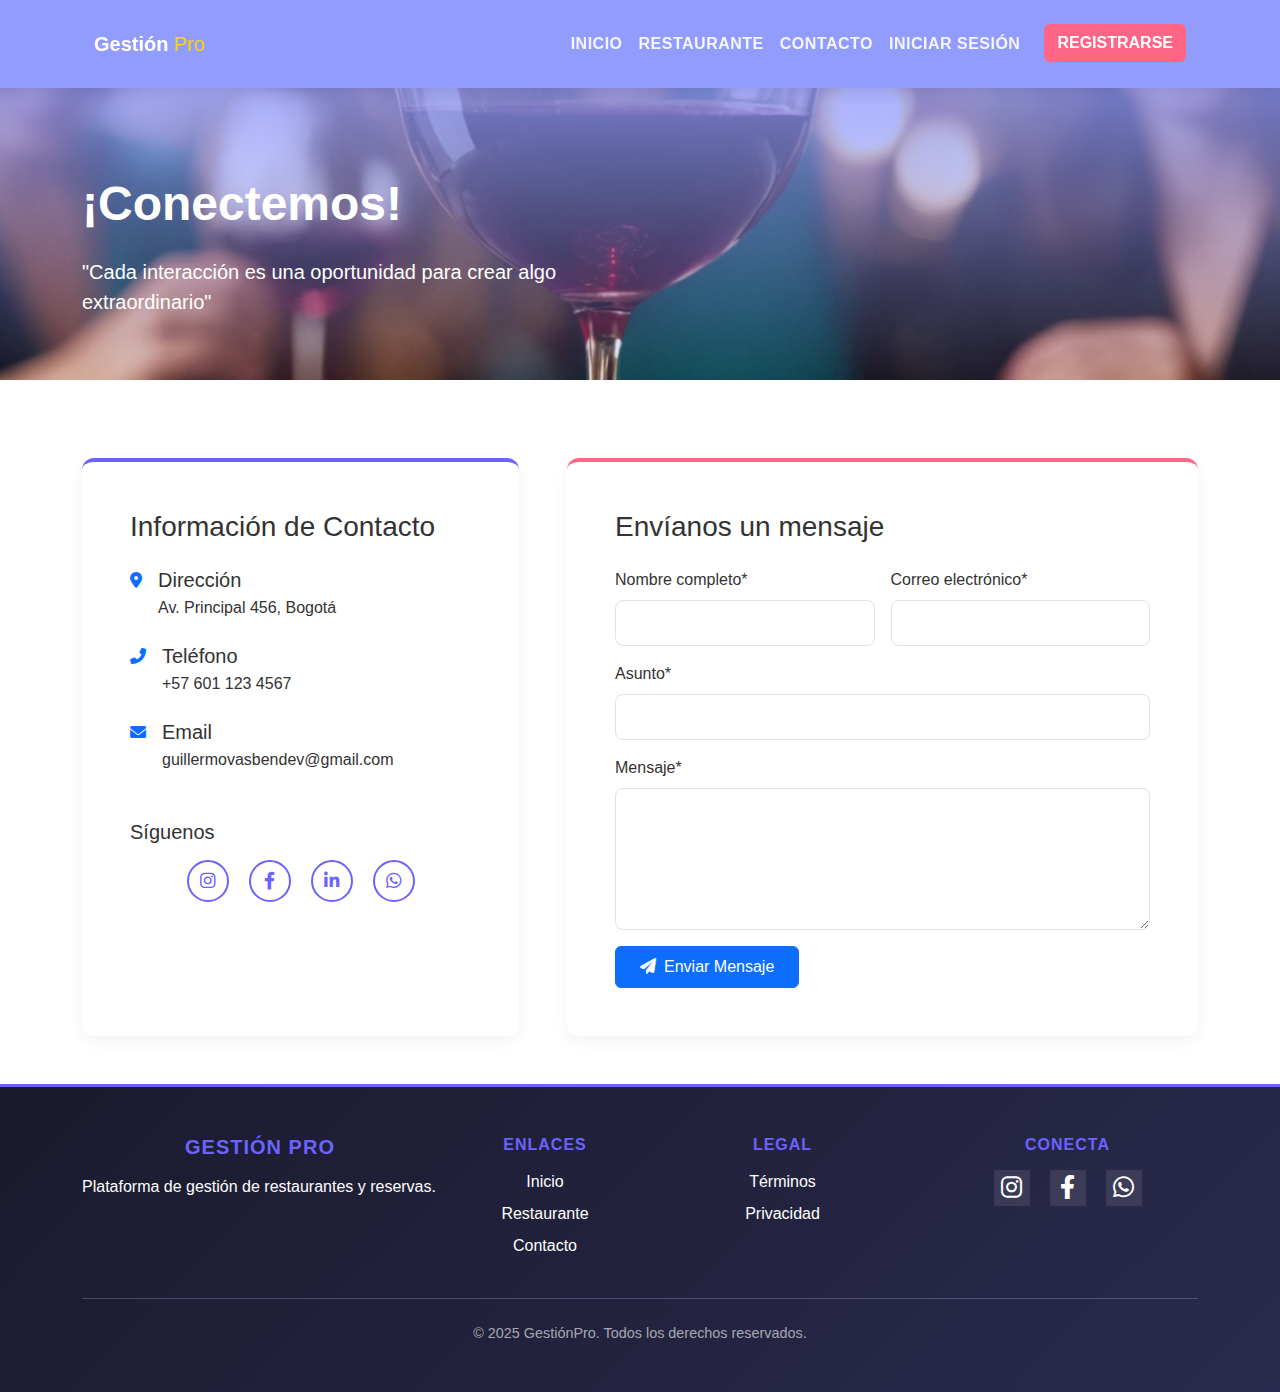
==== contact.html @ d3f45df8 "Envio primeros archivos con boostrap e imagenes" ====
<!DOCTYPE html>
<html lang="es">
<head>
    <meta charset="UTF-8">
    <meta name="viewport" content="width=device-width, initial-scale=1.0">
    <title>Contacto | GestiónPro</title>
    <!-- Bootstrap CSS -->
    <link href="https://cdn.jsdelivr.net/npm/bootstrap@5.3.0/dist/css/bootstrap.min.css" rel="stylesheet">
    <!-- Font Awesome -->
    <link rel="stylesheet" href="https://cdnjs.cloudflare.com/ajax/libs/font-awesome/6.0.0-beta3/css/all.min.css">
    <!-- CSS Personalizado -->
    <link rel="stylesheet" href="css/styles.css">
    <link rel="stylesheet" href="css/contact.css">
</head>
<body>
    <!-- HEADER CON COLOR #929cfd -->
    <header class="header py-3 fixed-top" style="background-color: #929cfd !important;">
        <div class="container">
            <nav class="navbar navbar-expand-lg navbar-dark">
                <div class="container-fluid">
                    <a class="navbar-brand logo" href="index.html">
                        <span class="logo-text">Gestión</span>
                        <span class="logo-highlight">Pro</span>
                    </a>
                    <button class="navbar-toggler" type="button" data-bs-toggle="collapse" data-bs-target="#navbarNav">
                        <span class="navbar-toggler-icon"></span>
                    </button>
                    <div class="collapse navbar-collapse" id="navbarNav">
                        <ul class="navbar-nav ms-auto">
                            <li class="nav-item"><a class="nav-link text-uppercase fw-bold" href="index.html">Inicio</a></li>
                            <li class="nav-item"><a class="nav-link text-uppercase fw-bold" href="restaurants.html">Restaurante</a></li>
                            <li class="nav-item"><a class="nav-link text-uppercase fw-bold active" href="contact.html">Contacto</a></li>
                            <li class="nav-item"><a class="nav-link text-uppercase fw-bold" href="login.html">Iniciar Sesión</a></li>
                            <li class="nav-item"><a class="btn btn-accent text-uppercase fw-bold ms-lg-3" href="register.html">Registrarse</a></li>
                        </ul>
                    </div>
                </div>
            </nav>
        </div>
    </header>

    <!-- HERO DE CONTACTO -->
    <section class="contact-hero">
        <div class="container h-100">
            <div class="row h-100 align-items-center">
                <div class="col-lg-6">
                    <h1 class="display-5 fw-bold mb-4 text-white">¡Conectemos!</h1>
                    <p class="lead mb-5 text-white">"Cada interacción es una oportunidad para crear algo extraordinario"</p>
                </div>
            </div>
        </div>
    </section>

    <!-- SECCIÓN DE CONTACTO -->
    <section class="contact-section py-5">
        <div class="container">
            <div class="row g-5">
                <!-- Info Contacto -->
                <div class="col-lg-5">
                    <div class="contact-info-card p-4 p-lg-5 h-100">
                        <h3 class="mb-4">Información de Contacto</h3>
                        
                        <div class="d-flex mb-4">
                            <i class="fas fa-map-marker-alt me-3 mt-1 text-primary"></i>
                            <div>
                                <h5 class="mb-1">Dirección</h5>
                                <p class="mb-0">Av. Principal 456, Bogotá</p>
                            </div>
                        </div>
                        
                        <div class="d-flex mb-4">
                            <i class="fas fa-phone-alt me-3 mt-1 text-primary"></i>
                            <div>
                                <h5 class="mb-1">Teléfono</h5>
                                <p class="mb-0">+57 601 123 4567</p>
                            </div>
                        </div>
                        
                        <div class="d-flex mb-4">   
                            <i class="fas fa-envelope me-3 mt-1 text-primary"></i>
                            <div>
                                <h5 class="mb-1">Email</h5>
                                <p class="mb-0">guillermovasbendev@gmail.com</p>
                            </div>
                        </div>
                        
                        <div class="mt-5">
                            <h5 class="mb-3">Síguenos</h5>
                            <div class="social-icons">
                                <a href="https://www.instagram.com/" target="_blank" class="btn btn-outline-primary btn-icon me-2">
                                    <i class="fab fa-instagram"></i>
                                </a>
                                <a href="https://www.whatsapp.com/?lang=es_LA" target="_blank" class="btn btn-outline-primary btn-icon me-2">
                                    <i class="fab fa-facebook-f"></i>
                                </a>
                                <a href="https://x.com/?lang=es" target="_blank" class="btn btn-outline-primary btn-icon me-2">
                                    <i class="fab fa-linkedin-in"></i>
                                </a>
                                <a href="https://wa.me/573001234567" target="_blank" class="btn btn-outline-primary btn-icon">
                                    <i class="fab fa-whatsapp"></i>
                                </a>
                            </div>
                        </div>
                    </div>
                </div>
                
                <!-- Formulario -->
                <div class="col-lg-7">
                    <div class="contact-form-card p-4 p-lg-5">
                        <h3 class="mb-4">Envíanos un mensaje</h3>
                        <form id="contactForm">
                            <div class="row g-3">
                                <div class="col-md-6">
                                    <label for="name" class="form-label">Nombre completo*</label>
                                    <input type="text" class="form-control" id="contactName" required>
                                </div>
                                <div class="col-md-6">
                                    <label for="email" class="form-label">Correo electrónico*</label>
                                    <input type="email" class="form-control" id="contactEmail" required>
                                </div>
                                <div class="col-12">
                                    <label for="subject" class="form-label">Asunto*</label>
                                    <input type="text" class="form-control" id="contactSubject" required>
                                </div>
                                <div class="col-12">
                                    <label for="message" class="form-label">Mensaje*</label>
                                    <textarea class="form-control" id="contactMessage" rows="5" required></textarea>
                                </div>
                                <div class="col-12">
                                    <button type="submit" class="btn btn-primary px-4 py-2">
                                        <i class="fas fa-paper-plane me-2"></i>Enviar Mensaje
                                    </button>
                                </div>
                            </div>
                        </form>
                    </div>
                </div>
            </div>
        </div>
    </section>

    <!-- FOOTER COMPLETO -->
    <footer class="footer py-4 py-md-5 bg-dark text-white">
        <div class="container">
            <div class="row">
                <div class="col-md-4 mb-4 mb-md-0">
                    <h5 class="logo mb-3">
                        <span class="logo-text">Gestión</span>
                        <span class="logo-highlight">Pro</span>
                    </h5>
                    <p class="mb-0">Plataforma de gestión de restaurantes y reservas.</p>
                </div>
                <div class="col-md-2 mb-4 mb-md-0">
                    <h5 class="h6 mb-3">Enlaces</h5>
                    <ul class="list-unstyled">
                        <li class="mb-2"><a href="index.html" class="text-white text-decoration-none">Inicio</a></li>
                        <li class="mb-2"><a href="#services" class="text-white text-decoration-none">Restaurante</a></li>
                        <li class="mb-2"><a href="contact.html" class="text-white text-decoration-none">Contacto</a></li>
                    </ul>
                </div>
                <div class="col-md-3 mb-4 mb-md-0">
                    <h5 class="h6 mb-3">Legal</h5>
                    <ul class="list-unstyled">
                        <li class="mb-2"><a href="#" class="text-white text-decoration-none">Términos</a></li>
                        <li class="mb-2"><a href="#" class="text-white text-decoration-none">Privacidad</a></li>
                    </ul>
                </div>
                <div class="col-md-3">
                    <h5 class="h6 mb-3">Conecta</h5>
                    <div class="social-icons">
                        <a href="https://www.instagram.com/" target="_blank" class="text-white me-2">
                            <i class="fab fa-instagram fa-lg"></i>
                        </a>
                        <a href="https://www.whatsapp.com/?lang=es_LA" target="_blank" class="text-white me-2">
                            <i class="fab fa-facebook-f fa-lg"></i>
                        </a>
                        <a href="https://x.com/?lang=es" target="_blank" class="text-white">
                            <i class="fab fa-whatsapp fa-lg"></i>
                        </a>
                    </div>
                </div>
            </div>
            <hr class="my-4 bg-light">
            <div class="text-center">
                <p class="small mb-0">© 2025 GestiónPro. Todos los derechos reservados.</p>
            </div>
        </div>
    </footer>

    <!-- Modal de Confirmación -->
    <div class="modal fade" id="contactModal" tabindex="-1" aria-hidden="true">
        <div class="modal-dialog modal-dialog-centered">
            <div class="modal-content">
                <div class="modal-body text-center p-5">
                    <i class="fas fa-check-circle text-success mb-4" style="font-size: 3rem;"></i>
                    <h4 class="mb-3">¡Mensaje Enviado!</h4>
                    <p class="mb-4">Hemos recibido tu consulta y te responderemos pronto.</p>
                    <button type="button" class="btn btn-primary" data-bs-dismiss="modal">Aceptar</button>
                </div>
            </div>
        </div>
    </div>

    <!-- Bootstrap JS -->
    <script src="https://cdn.jsdelivr.net/npm/bootstrap@5.3.0/dist/js/bootstrap.bundle.min.js"></script>
    <!-- JS Personalizado -->
    <script src="js/contact.js"></script>
</body>
</html>
---- css/styles.css ----
/* Paleta de colores */
:root {
    --primary: #6C63FF;
    --secondary: #4DAAF8;
    --accent: #FF6584;
    --dark: #1A1A2E;
    --light: #F8F9FA;
}

/* Hero con gradiente y overlay */
.hero {
    background: 
        linear-gradient(135deg, rgba(76, 81, 191, 0.1) 0%, rgba(102, 126, 234, 0.1) 100%),
        url('/images/hero.png') no-repeat center center/cover;
    min-height: 100vh;
    padding-top: 80px;
    color: white;
    position: relative;
}

/* Animaciones personalizadas */
@keyframes float {
    0% { transform: translateY(0px); }
    50% { transform: translateY(-10px); }
    100% { transform: translateY(0px); }
}

.hero .btn-primary {
    animation: float 3s ease-in-out infinite;
}

/* === Footer - Diseño mejorado === */
.footer {
    background: linear-gradient(135deg, var(--dark) 0%, #2a2a4e 100%); /* Degradado oscuro */
    color: white;
    border-top: 3px solid var(--primary); /* Borde superior morado */
}

/* Títulos de secciones */
.footer h5 {
    text-align: center;
    color: var(--primary); /* Morado (#6C63FF) */
    font-weight: 700;
    margin-bottom: 1.2rem;
    text-transform: uppercase;
    letter-spacing: 1px;
}

/* Enlaces */
.footer .list-unstyled {
    text-align: center;
    padding-left: 0;
}

.footer .list-unstyled a {
    text-decoration: none;
    color: rgba(255, 255, 255, 0.8); /* Blanco con 80% opacidad */
    display: block; /* Para mejor espaciado */
    margin: 0.5rem 0;
    transition: all 0.3s;
}

.footer .list-unstyled a:hover {
    color: var(--accent); /* Rosa (#FF6584) al hover */
    transform: translateX(5px); /* Efecto desplazamiento */
}

/* Iconos sociales */
.social-icons {
    display: flex;
    justify-content: center;
    gap: 1rem;
}

.social-icons a {
    color: white;
    font-size: 1.2rem;
    transition: all 0.3s;
}

.social-icons a:hover {
    color: var(--secondary) !important; /* Azul (#4DAAF8) al hover */
    transform: scale(1.2);
}

/* Línea divisoria y copyright */
.footer hr {
    border-color: rgba(108, 99, 255, 0.3); /* Morado semi-transparente */
    margin: 2rem auto;
}

.footer .text-center p {
    color: rgba(255, 255, 255, 0.6);
    font-size: 0.9rem;
}
---- css/contact.css ----
/* Variables de color */
:root {
    --primary: #6C63FF;
    --secondary: #4DAAF8;
    --accent: #FF6584;
    --dark: #1A1A2E;
    --light: #F8F9FA;
    --header-bg: #929cfd;
}

/* Estilos generales */
body {
    font-family: 'Segoe UI', Tahoma, Geneva, Verdana, sans-serif;
    color: #333;
    padding-top: 80px; /* Compensa el header fijo */
}

/* Header */
.header {
    background-color: var(--header-bg) !important;
    box-shadow: 0 2px 15px rgba(0, 0, 0, 0.1);
}

.navbar-brand .logo-text {
    color: white;
    font-weight: 700;
}

.navbar-brand .logo-highlight {
    color: #FFD700;
}

.nav-link {
    color: rgba(255, 255, 255, 0.9) !important;
    letter-spacing: 0.5px;
}

.nav-link:hover {
    color: white !important;
}

.btn-accent {
    background-color: var(--accent);
    color: white;
}

/* Hero Section */
.contact-hero {
    background: 
        linear-gradient(rgba(146, 156, 253, 0.8), rgba(108, 99, 255, 0.1)),
        url('/images/amigos.png') center/cover no-repeat;
    min-height: 300px;
    padding-top: 80px;
    color: white;
    display: flex;
    align-items: center;
    margin-bottom: 30px;
}

/* Tarjetas de contacto */
.contact-info-card {
    background-color: white;
    border-radius: 12px;
    box-shadow: 0 5px 15px rgba(0, 0, 0, 0.05);
    border-top: 4px solid var(--primary);
}

.contact-form-card {
    background-color: white;
    border-radius: 12px;
    box-shadow: 0 5px 15px rgba(0, 0, 0, 0.05);
    border-top: 4px solid var(--accent);
}

/* Estilos para iconos de redes sociales (SIEMPRE VISIBLES) */
.social-icons {
    display: flex;
    gap: 12px;
}

.social-icons .btn-icon {
    width: 42px;
    height: 42px;
    display: inline-flex;
    align-items: center;
    justify-content: center;
    border-radius: 50%;
    border: 2px solid var(--primary) !important;
    color: var(--primary) !important;
    background-color: transparent;
    transition: all 0.3s cubic-bezier(0.25, 0.8, 0.25, 1);
}

.social-icons .btn-icon i {
    font-size: 1.1rem;
}

/* Efecto hover para iconos */
.social-icons .btn-icon:hover {
    transform: scale(1.12);
    background-color: var(--primary);
    color: white !important;
    box-shadow: 0 4px 12px rgba(108, 99, 255, 0.25);
}

/* Formulario */
.form-control {
    border-radius: 8px;
    padding: 10px 15px;
    border: 1px solid #dee2e6;
    transition: all 0.3s;
}

.form-control:focus {
    border-color: var(--primary);
    box-shadow: 0 0 0 0.25rem rgba(108, 99, 255, 0.25);
}

/* Footer */
.footer {
    background-color: var(--dark);
    color: white;
}

.footer a {
    color: rgba(255, 255, 255, 0.8);
    transition: color 0.2s;
    text-decoration: none;
}

.footer a:hover {
    color: var(--primary);
}

.footer .social-icons a {
    width: 36px;
    height: 36px;
    display: inline-flex;
    align-items: center;
    justify-content: center;
    background: rgba(255, 255, 255, 0.1);
    color: white !important;
    border: none !important;
    transition: all 0.3s;
}

.footer .social-icons a:hover {
    background: var(--primary);
    transform: scale(1.1);
}

/* Responsive */
@media (max-width: 992px) {
    .contact-hero {
        text-align: center;
        min-height: 250px;
    }
    
    .contact-info-card {
        margin-bottom: 30px;
    }
    
    .social-icons {
        justify-content: center;
    }
}

@media (max-width: 768px) {
    body {
        padding-top: 70px;
    }
    
    .header {
        padding: 10px 0;
    }
}
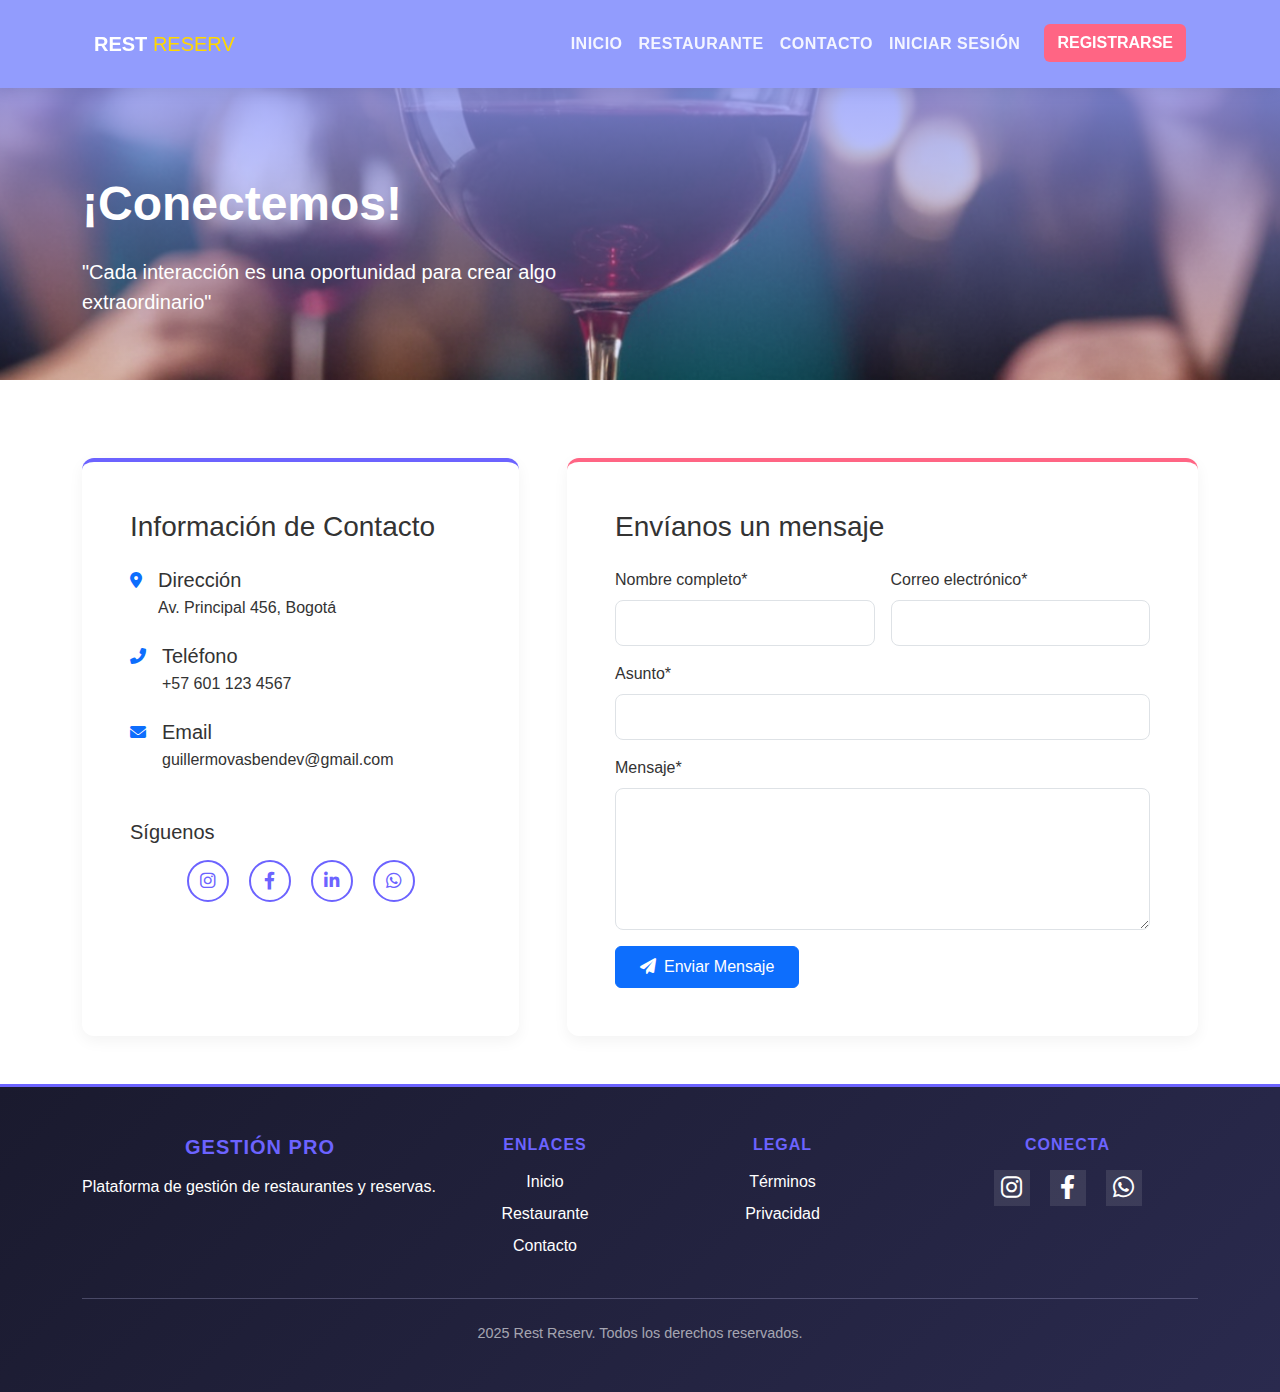
==== commit e6eb3d1c: "Envio modificacones de restaurants.html, pendiente cambiar footer" ====
--- a/contact.html
+++ b/contact.html
@@ -19,8 +19,8 @@
             <nav class="navbar navbar-expand-lg navbar-dark">
                 <div class="container-fluid">
                     <a class="navbar-brand logo" href="index.html">
-                        <span class="logo-text">Gestión</span>
-                        <span class="logo-highlight">Pro</span>
+                        <span class="logo-text">REST</span>
+                        <span class="logo-highlight">RESERV</span>
                     </a>
                     <button class="navbar-toggler" type="button" data-bs-toggle="collapse" data-bs-target="#navbarNav">
                         <span class="navbar-toggler-icon"></span>
@@ -182,7 +182,7 @@
             </div>
             <hr class="my-4 bg-light">
             <div class="text-center">
-                <p class="small mb-0">© 2025 GestiónPro. Todos los derechos reservados.</p>
+                <p class="small mb-0">2025 Rest Reserv. Todos los derechos reservados.</p>
             </div>
         </div>
     </footer>
--- a/css/styles.css
+++ b/css/styles.css
@@ -16,6 +16,10 @@
     padding-top: 80px;
     color: white;
     position: relative;
+}
+
+.navbar-brand .logo-highlight {
+    color: #FFD700; /* Amarillo del logo */
 }
 
 /* Animaciones personalizadas */
